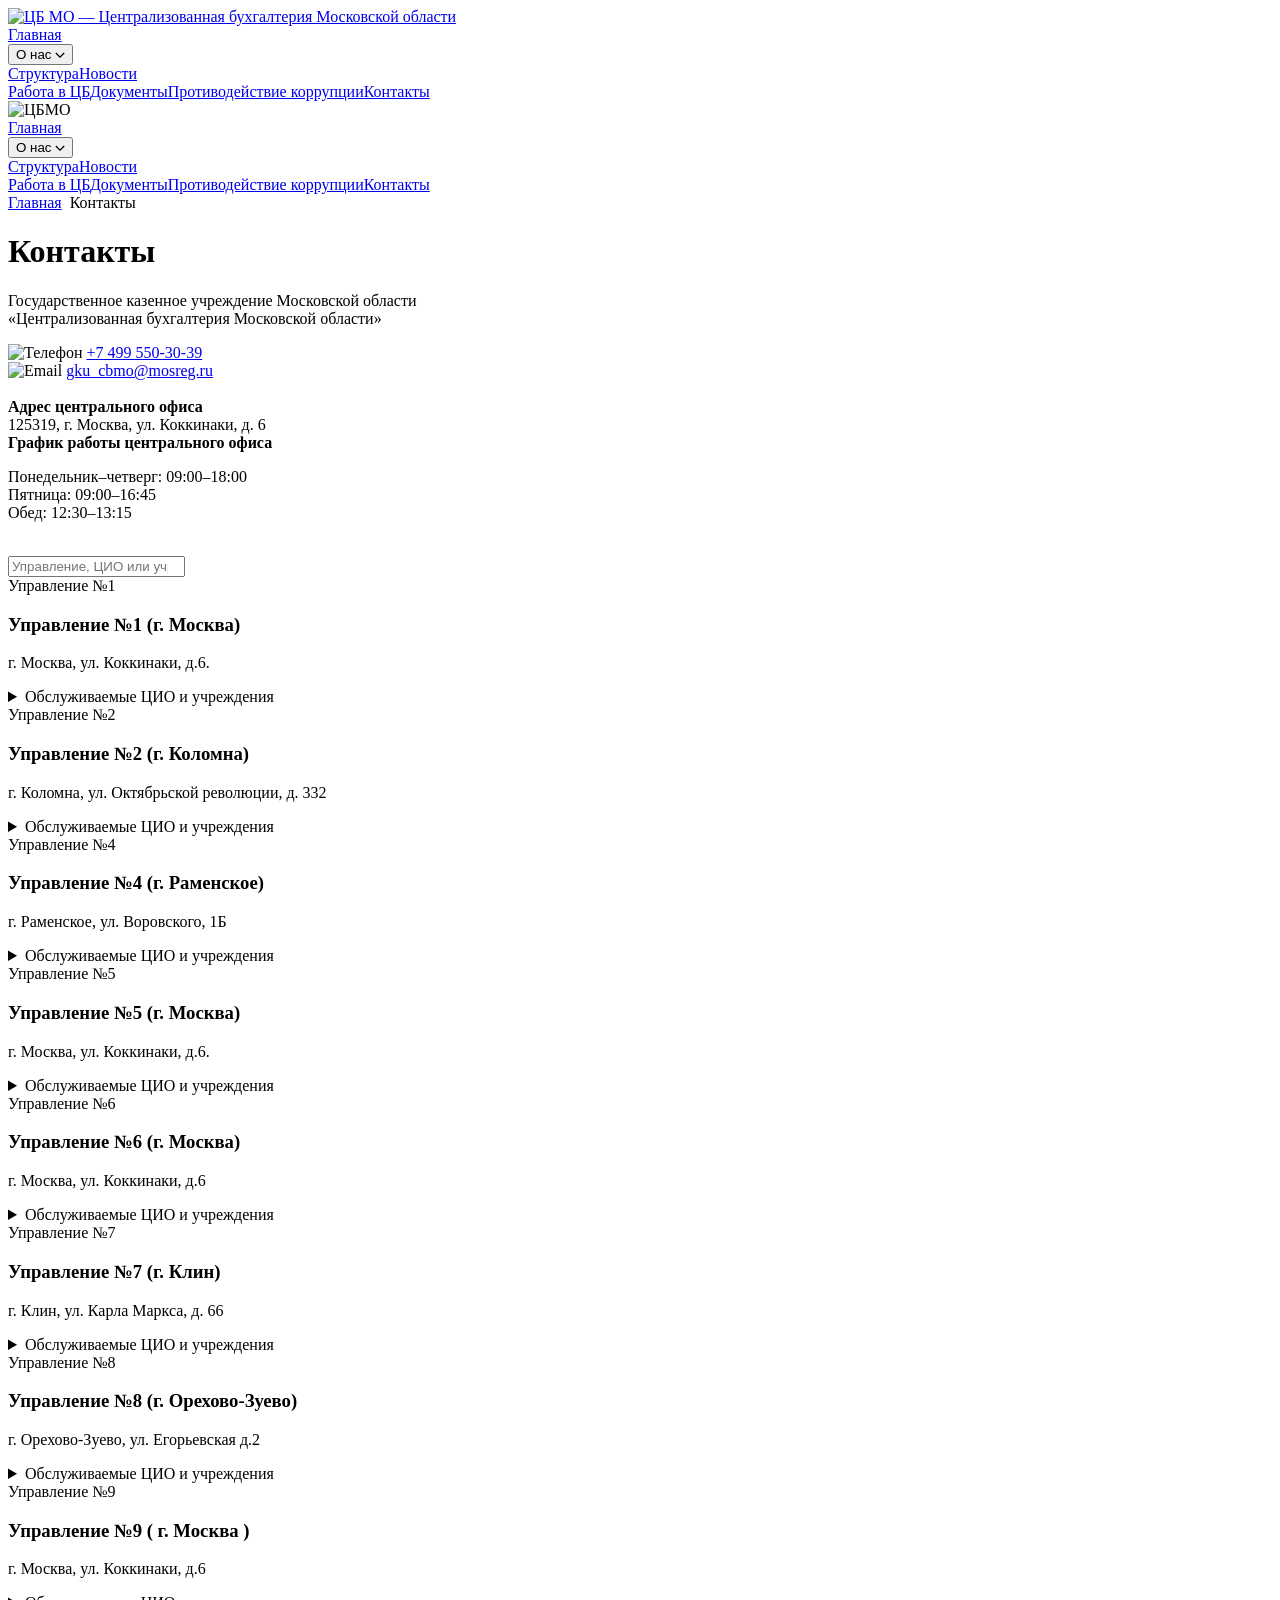
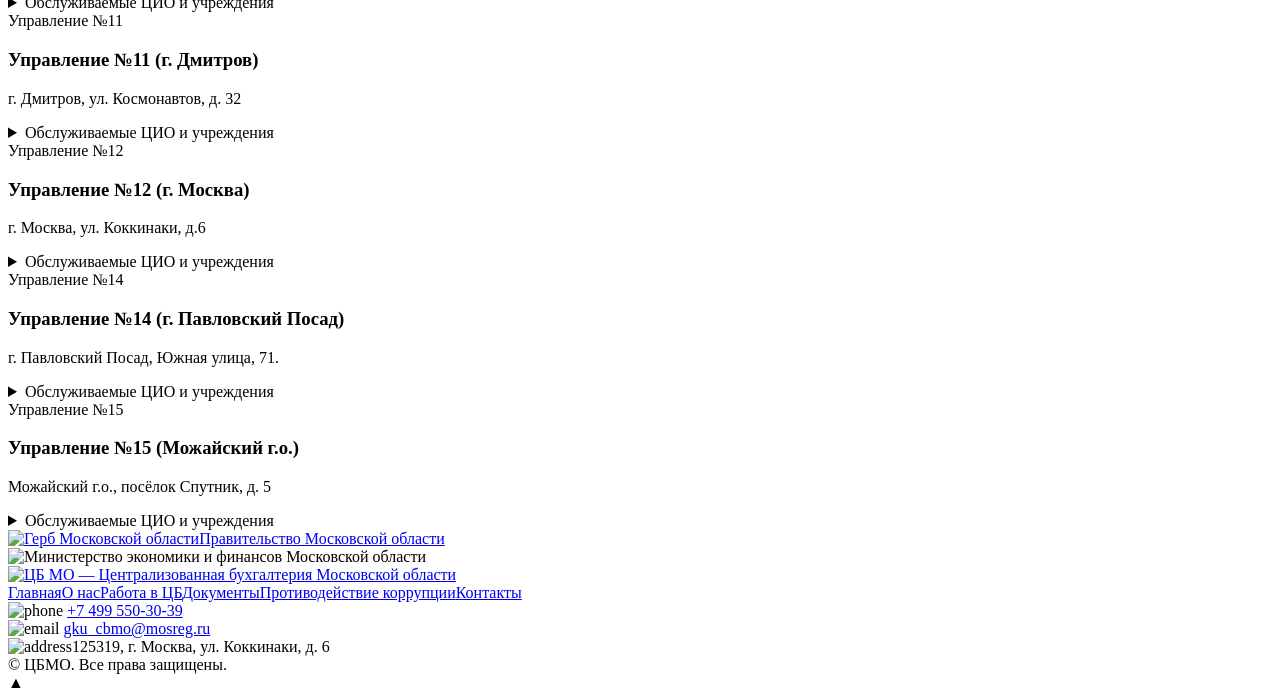
==== contacts/index.html @ c0561191 "Fix mobile submenu hover handling and long navigation labels" ====
<!DOCTYPE html>

<html lang="ru">
<head>
<meta charset="utf-8"/>
<meta content="width=device-width, initial-scale=1, shrink-to-fit=no" name="viewport"/>
<link as="style" href="/new.cbmo-site/assets/site-readable.css" rel="preload"/><link data-navigate-track="reload" href="/new.cbmo-site/assets/site-readable.css" rel="stylesheet"/><link href="/new.cbmo-site/assets/original/css/slick.css" rel="stylesheet"/>
<link href="/new.cbmo-site/assets/original/css/fancybox.min.css" rel="stylesheet"/>
<link href="/new.cbmo-site/assets/original/img/favicon/favicon.ico" rel="shortcut icon" type="image/x-icon"/>
<link href="/new.cbmo-site/assets/original/img/favicon/favicon-16x16.png" rel="icon" sizes="16x16" type="image/png"/>
<link href="/new.cbmo-site/assets/original/img/favicon/favicon-32x32.png" rel="icon" sizes="32x32" type="image/png"/>
<link href="/new.cbmo-site/assets/original/img/favicon/android-chrome-192x192.png" rel="icon" sizes="192x192" type="image/png"/>
<link href="/new.cbmo-site/assets/original/img/favicon/android-chrome-512x512.png" rel="icon" sizes="512x512" type="image/png"/>
<link href="/new.cbmo-site/assets/original/img/favicon/apple-touch-icon.png" rel="apple-touch-icon" sizes="180x180"/>
<link color="#ffffff" href="/new.cbmo-site/assets/original/img/favicon/safari-pinned-tab.svg" rel="mask-icon"/>
<meta content="#ffffff" name="msapplication-TileColor"/>
<meta content="/img/favicon/mstile-150x150.png" name="msapplication-square150x150logo"/>
<meta content="/img/favicon/browserconfig.xml" name="msapplication-config"/>
<link href="/new.cbmo-site/assets/original/img/favicon/site.webmanifest" rel="manifest"/>
<title>Контакты</title>
<style>
    .zam_item {
        text-align: center;
        width: 330px;
        margin-bottom: 50px;
    }
</style>
<style>
        @media screen and (max-width: 575px) {
            .map_lc {
                height: 570px;
            }
        }
    </style>
<!-- Livewire Styles --><style>[wire\:loading][wire\:loading], [wire\:loading\.delay][wire\:loading\.delay], [wire\:loading\.list-item][wire\:loading\.list-item], [wire\:loading\.inline-block][wire\:loading\.inline-block], [wire\:loading\.inline][wire\:loading\.inline], [wire\:loading\.block][wire\:loading\.block], [wire\:loading\.flex][wire\:loading\.flex], [wire\:loading\.table][wire\:loading\.table], [wire\:loading\.grid][wire\:loading\.grid], [wire\:loading\.inline-flex][wire\:loading\.inline-flex] {display: none;}[wire\:loading\.delay\.none][wire\:loading\.delay\.none], [wire\:loading\.delay\.shortest][wire\:loading\.delay\.shortest], [wire\:loading\.delay\.shorter][wire\:loading\.delay\.shorter], [wire\:loading\.delay\.short][wire\:loading\.delay\.short], [wire\:loading\.delay\.default][wire\:loading\.delay\.default], [wire\:loading\.delay\.long][wire\:loading\.delay\.long], [wire\:loading\.delay\.longer][wire\:loading\.delay\.longer], [wire\:loading\.delay\.longest][wire\:loading\.delay\.longest] {display: none;}[wire\:offline][wire\:offline] {display: none;}[wire\:dirty]:not(textarea):not(input):not(select) {display: none;}:root {--livewire-progress-bar-color: #2299dd;}[x-cloak] {display: none !important;}[wire\:cloak] {display: none !important;}dialog#livewire-error::backdrop {background-color: rgba(0, 0, 0, .6);}</style>
<link href="/new.cbmo-site/revisions-readable.css?v=responsive-20261123-4" rel="stylesheet"/><link href="/new.cbmo-site/assets/leaflet.css" rel="stylesheet"/></head>
<body>
<header>
<div class="container">
<div class="mflex2">
<div class="logo mflex"><a aria-label="Централизованная бухгалтерия Московской области — главная" class="revision-brand-link" href="/new.cbmo-site/"><picture><source media="(max-width: 575px)" srcset="/new.cbmo-site/assets/brand/cbmo-mobile.png"/><img alt="ЦБ МО — Централизованная бухгалтерия Московской области" class="revision-brand-logo" height="104" src="/new.cbmo-site/assets/brand/cbmo-primary.png" width="300"/></picture></a></div>
<nav class="top_menu mflex5 d-none d-lg-flex"><a href="/new.cbmo-site/">Главная</a><div class="about-nav-dropdown"><button aria-controls="about-menu-desktop" aria-expanded="false" class="about-nav-trigger" type="button">О нас <svg aria-hidden="true" height="7" viewbox="0 0 12 8" width="10"><path d="m1 1 5 5 5-5" fill="none" stroke="currentColor" stroke-width="1.6"></path></svg></button><div class="about-nav-panel" id="about-menu-desktop"><a href="/new.cbmo-site/o-nas/structure/">Структура</a><a href="/new.cbmo-site/o-nas/news/">Новости</a></div></div><a href="/new.cbmo-site/works/">Работа в ЦБ</a><a href="/new.cbmo-site/docs/">Документы</a><a href="/new.cbmo-site/protivodeistvie-korupcii/">Противодействие коррупции</a><a href="/new.cbmo-site/contacts/">Контакты</a></nav>
<div class="d-flex d-lg-none">
<img alt="ЦБМО" class="m_menu_btn" src="/new.cbmo-site/assets/original/img/burger.svg"/>
</div>
<nav class="m_menu"><a href="/new.cbmo-site/">Главная</a><div class="about-nav-dropdown"><button aria-controls="about-menu-mobile" aria-expanded="false" class="about-nav-trigger" type="button">О нас <svg aria-hidden="true" height="7" viewbox="0 0 12 8" width="10"><path d="m1 1 5 5 5-5" fill="none" stroke="currentColor" stroke-width="1.6"></path></svg></button><div class="about-nav-panel" id="about-menu-mobile"><a href="/new.cbmo-site/o-nas/structure/">Структура</a><a href="/new.cbmo-site/o-nas/news/">Новости</a></div></div><a href="/new.cbmo-site/works/">Работа в ЦБ</a><a href="/new.cbmo-site/docs/">Документы</a><a href="/new.cbmo-site/protivodeistvie-korupcii/">Противодействие коррупции</a><a href="/new.cbmo-site/contacts/">Контакты</a></nav>
</div>
</div>
</header> <div class="kontakty">
<div class="container">
<div class="bcrumbs mflex">
<a href="/new.cbmo-site/">Главная</a> <span><img alt="" src="/new.cbmo-site/assets/original/img/arrow_right.svg"/></span> Контакты
        </div>
<h1>Контакты</h1><p class="contacts-full-name">Государственное казенное учреждение Московской области<br/><span>«Централизованная бухгалтерия Московской области»</span></p>
<div class="mflex4">
<div class="docs_items">
<div class="mflex">
<img alt="Телефон" src="/new.cbmo-site/assets/original/img/ico_tel_foot.svg"/>
<a href="tel:+7 499 550-30-39">+7 499 550-30-39</a>
</div>
<div class="mflex">
<img alt="Email" src="/new.cbmo-site/assets/original/img/ico_email_foot.svg"/>
<a href="mailto:gku_cbmo@mosreg.ru">gku_cbmo@mosreg.ru</a>
</div>
<div class="mflex"><img alt="" src="/new.cbmo-site/assets/original/img/ico_adres_foot.svg"/><div><b>Адрес центрального офиса</b><br/>125319, г. Москва, ул. Коккинаки, д. 6</div></div>
<div class="contacts-hours"><b>График работы центрального офиса</b><p>Понедельник–четверг: 09:00–18:00<br/>Пятница: 09:00–16:45<br/>Обед: 12:30–13:15</p></div></div>
<img alt="" class="kontakty_img" src="/new.cbmo-site/assets/original/img/kontakty.svg"/>
</div>
</div>
</div>
<div class="map">
<div class="container">
<div class="mflex2">
<div class="position-relative">
<div class="search_wrapp">
<div class="search">
<input aria-label="Поиск управления, ЦИО или учреждения" id="search" name="search" placeholder="Управление, ЦИО или учреждение" type="search"/>
<img alt="" src="/new.cbmo-site/assets/original/img/ico_search.svg"/>
<button aria-label="Очистить поиск" class="revision-clear" hidden="" type="button">×</button></div>
</div>
<div class="map_lc">
<!--[if BLOCK]><![endif]-->
<div class="map_item map_item_map" data-map="[55.804719,37.54692]" data-type="filial">
<span>Управление №1</span><div class="d-none baloon_content">
<h3 class="baloon_h3">Управление №1 (г. Москва)</h3>
<p>г. Москва, ул. Коккинаки, д.6.</p>
</div>
<details class="revision-details revision-office-links"><summary>Обслуживаемые ЦИО и учреждения</summary><small class="revision-demo">Пример связи — требует уточнения</small><details class="revision-details"><summary>Министерство образования Московской области</summary><ul><li>ГБУ МО «Центр региональных программ»</li><li>ГКУ МО «Дирекция социальной инфраструктуры»</li><li>ГБУ МО «Областной учебно-методический центр»</li></ul></details></details></div>
<div class="map_item map_item_map" data-map="[55.087687, 38.789209]" data-type="filial">
<span>Управление №2</span><div class="d-none baloon_content">
<h3 class="baloon_h3">Управление №2 (г. Коломна)</h3>
<p>г. Коломна, ул. Октябрьской революции, д. 332</p>
</div>
<details class="revision-details revision-office-links"><summary>Обслуживаемые ЦИО и учреждения</summary><small class="revision-demo">Пример связи — требует уточнения</small><details class="revision-details"><summary>Министерство здравоохранения Московской области</summary><ul><li>ГБУ МО «Центр региональных программ»</li><li>ГКУ МО «Дирекция социальной инфраструктуры»</li><li>ГБУ МО «Областной учебно-методический центр»</li></ul></details></details></div>
<div class="map_item map_item_map" data-map="[55.571194,38.213775]" data-type="filial">
<span>Управление №4</span><div class="d-none baloon_content">
<h3 class="baloon_h3">Управление №4 (г. Раменское)</h3>
<p>г. Раменское, ул. Воровского, 1Б</p>
</div>
<details class="revision-details revision-office-links"><summary>Обслуживаемые ЦИО и учреждения</summary><small class="revision-demo">Пример связи — требует уточнения</small><details class="revision-details"><summary>Министерство образования Московской области</summary><ul><li>ГБУ МО «Центр региональных программ»</li><li>ГКУ МО «Дирекция социальной инфраструктуры»</li><li>ГБУ МО «Областной учебно-методический центр»</li></ul></details></details></div>
<div class="map_item map_item_map" data-map="[55.804719,37.54692]" data-type="filial">
<span>Управление №5</span><div class="d-none baloon_content">
<h3 class="baloon_h3">Управление №5 (г. Москва)</h3>
<p>г.  Москва, ул. Коккинаки, д.6.</p>
</div>
<details class="revision-details revision-office-links"><summary>Обслуживаемые ЦИО и учреждения</summary><small class="revision-demo">Пример связи — требует уточнения</small><details class="revision-details"><summary>Министерство здравоохранения Московской области</summary><ul><li>ГБУ МО «Центр региональных программ»</li><li>ГКУ МО «Дирекция социальной инфраструктуры»</li><li>ГБУ МО «Областной учебно-методический центр»</li></ul></details></details></div>
<div class="map_item map_item_map" data-map="[55.804719, 37.546920]" data-type="filial">
<span>Управление №6</span><div class="d-none baloon_content">
<h3 class="baloon_h3">Управление №6 (г. Москва)</h3>
<p>г. Москва, ул. Коккинаки, д.6</p>
</div>
<details class="revision-details revision-office-links"><summary>Обслуживаемые ЦИО и учреждения</summary><small class="revision-demo">Пример связи — требует уточнения</small><details class="revision-details"><summary>Министерство социального развития Московской области</summary><ul><li>ГБУ МО «Центр региональных программ»</li><li>ГКУ МО «Дирекция социальной инфраструктуры»</li><li>ГБУ МО «Областной учебно-методический центр»</li></ul></details></details></div>
<div class="map_item map_item_map" data-map="[56.323258,36.719347]" data-type="filial">
<span>Управление №7</span><div class="d-none baloon_content">
<h3 class="baloon_h3">Управление №7 (г. Клин)</h3>
<p>г. Клин, ул. Карла Маркса, д. 66</p>
</div>
<details class="revision-details revision-office-links"><summary>Обслуживаемые ЦИО и учреждения</summary><small class="revision-demo">Пример связи — требует уточнения</small><details class="revision-details"><summary>Министерство образования Московской области</summary><ul><li>ГБУ МО «Центр региональных программ»</li><li>ГКУ МО «Дирекция социальной инфраструктуры»</li><li>ГБУ МО «Областной учебно-методический центр»</li></ul></details></details></div>
<div class="map_item map_item_map" data-map="[55.794806,38.971594]" data-type="filial">
<span>Управление №8</span><div class="d-none baloon_content">
<h3 class="baloon_h3">Управление №8 (г. Орехово-Зуево)</h3>
<p>г. Орехово-Зуево, ул. Егорьевская  д.2</p>
</div>
<details class="revision-details revision-office-links"><summary>Обслуживаемые ЦИО и учреждения</summary><small class="revision-demo">Пример связи — требует уточнения</small><details class="revision-details"><summary>Министерство здравоохранения Московской области</summary><ul><li>ГБУ МО «Центр региональных программ»</li><li>ГКУ МО «Дирекция социальной инфраструктуры»</li><li>ГБУ МО «Областной учебно-методический центр»</li></ul></details></details></div>
<div class="map_item map_item_map" data-map="[55.804719,37.54692]" data-type="filial">
<span>Управление №9</span><div class="d-none baloon_content">
<h3 class="baloon_h3">Управление №9 ( г. Москва )</h3>
<p>г. Москва, ул. Коккинаки, д.6</p>
</div>
<details class="revision-details revision-office-links"><summary>Обслуживаемые ЦИО и учреждения</summary><small class="revision-demo">Пример связи — требует уточнения</small><details class="revision-details"><summary>Министерство социального развития Московской области</summary><ul><li>ГБУ МО «Центр региональных программ»</li><li>ГКУ МО «Дирекция социальной инфраструктуры»</li><li>ГБУ МО «Областной учебно-методический центр»</li></ul></details></details></div>
<div class="map_item map_item_map" data-map="[56.342466, 37.544647]" data-type="filial">
<span>Управление №11</span><div class="d-none baloon_content">
<h3 class="baloon_h3">Управление №11 (г. Дмитров)</h3>
<p>г. Дмитров, ул. Космонавтов, д. 32</p>
</div>
<details class="revision-details revision-office-links"><summary>Обслуживаемые ЦИО и учреждения</summary><small class="revision-demo">Пример связи — требует уточнения</small><details class="revision-details"><summary>Министерство здравоохранения Московской области</summary><ul><li>ГБУ МО «Центр региональных программ»</li><li>ГКУ МО «Дирекция социальной инфраструктуры»</li><li>ГБУ МО «Областной учебно-методический центр»</li></ul></details></details></div>
<div class="map_item map_item_map" data-map="[55.804719,37.54692]" data-type="filial">
<span>Управление №12</span><div class="d-none baloon_content">
<h3 class="baloon_h3">Управление №12 (г. Москва)</h3>
<p>г. Москва, ул. Коккинаки, д.6</p>
</div>
<details class="revision-details revision-office-links"><summary>Обслуживаемые ЦИО и учреждения</summary><small class="revision-demo">Пример связи — требует уточнения</small><details class="revision-details"><summary>Министерство социального развития Московской области</summary><ul><li>ГБУ МО «Центр региональных программ»</li><li>ГКУ МО «Дирекция социальной инфраструктуры»</li><li>ГБУ МО «Областной учебно-методический центр»</li></ul></details></details></div>
<div class="map_item map_item_map" data-map="[55.76404,38.661505]" data-type="filial">
<span>Управление №14</span><div class="d-none baloon_content">
<h3 class="baloon_h3">Управление №14 (г. Павловский Посад)</h3>
<p>г. Павловский Посад, Южная улица, 71.</p>
</div>
<details class="revision-details revision-office-links"><summary>Обслуживаемые ЦИО и учреждения</summary><small class="revision-demo">Пример связи — требует уточнения</small><details class="revision-details"><summary>Министерство здравоохранения Московской области</summary><ul><li>ГБУ МО «Центр региональных программ»</li><li>ГКУ МО «Дирекция социальной инфраструктуры»</li><li>ГБУ МО «Областной учебно-методический центр»</li></ul></details></details></div>
<div class="map_item map_item_map" data-map="[55.510619,36.100291]" data-type="filial">
<span>Управление №15</span><div class="d-none baloon_content">
<h3 class="baloon_h3">Управление №15 (Можайский г.о.)</h3>
<p>Можайский г.о., посёлок Спутник, д. 5</p>
</div>
<details class="revision-details revision-office-links"><summary>Обслуживаемые ЦИО и учреждения</summary><small class="revision-demo">Пример связи — требует уточнения</small><details class="revision-details"><summary>Министерство социального развития Московской области</summary><ul><li>ГБУ МО «Центр региональных программ»</li><li>ГКУ МО «Дирекция социальной инфраструктуры»</li><li>ГБУ МО «Областной учебно-методический центр»</li></ul></details></details></div>
<!--[if ENDBLOCK]><![endif]-->
</div>
</div>
<div class="map_rc">
<div class="map_rc_inner">
<div id="map" style="width: 100%;height: 100%;">
</div>
</div>
</div>
</div>
</div>
</div>
<footer>
<div class="container"><div class="footer-identities"><a class="footer-government" href="https://mosreg.ru/" rel="noopener" target="_blank"><img alt="Герб Московской области" height="97" src="/new.cbmo-site/assets/partners/moscow-oblast-shield-white.svg" width="72"/><span>Правительство Московской области</span></a><div class="footer-ministry"><img alt="Министерство экономики и финансов Московской области" height="79" src="/new.cbmo-site/assets/partners/mef-logo-white.svg" width="330"/></div><a class="footer-cbmo" href="/new.cbmo-site/"><img alt="ЦБ МО — Централизованная бухгалтерия Московской области" class="revision-brand-footer" height="86" src="/new.cbmo-site/assets/brand/cbmo-white.svg" width="245"/></a></div>
<nav class="bot_menu mflex4"><a href="/new.cbmo-site/">Главная</a><a href="/new.cbmo-site/o-nas/">О нас</a><a href="/new.cbmo-site/works/">Работа в ЦБ</a><a href="/new.cbmo-site/docs/">Документы</a><a href="/new.cbmo-site/protivodeistvie-korupcii/">Противодействие коррупции</a><a href="/new.cbmo-site/contacts/">Контакты</a></nav>
<div class="mflex4 foot_contacts">
<div class="mflex">
<img alt="phone" src="/new.cbmo-site/assets/original/img/ico_tel_foot.svg"/>
<a href="tel:+7 499 550-30-39">+7 499 550-30-39</a>
</div>
<div class="mflex"><img alt="email" src="/new.cbmo-site/assets/original/img/ico_email_foot.svg"/>
<a href="mailto:gku_cbmo@mosreg.ru">gku_cbmo@mosreg.ru</a>
</div>
<div class="mflex">
<img alt="address" src="/new.cbmo-site/assets/original/img/ico_adres_foot.svg"/>125319, г. Москва, ул. Коккинаки, д. 6
            </div>
</div>
<div class="copyright">© ЦБМО. Все права защищены.</div>
</div>
</footer>
<div class="totop">▲</div>
<script src="/new.cbmo-site/assets/original/js/jquery-latest.min.js"></script>
<script src="/new.cbmo-site/assets/original/js/popper.min.js"></script>
<script src="/new.cbmo-site/assets/original/js/bootstrap.min.js"></script>
<script src="/new.cbmo-site/assets/original/js/wow.min.js"></script>
<script src="/new.cbmo-site/assets/original/js/jquery.nicescroll.min.js"></script>
<script src="/new.cbmo-site/assets/original/js/jengine.js"></script>
<script src="/new.cbmo-site/assets/leaflet.js"></script><script src="/new.cbmo-site/data.js"></script><script src="/new.cbmo-site/directory-data.js"></script><script src="/new.cbmo-site/directory.js"></script><script src="/new.cbmo-site/revisions.js?v=responsive-20261123-4"></script><script src="/new.cbmo-site/directory-ui.js"></script></body>
</html>
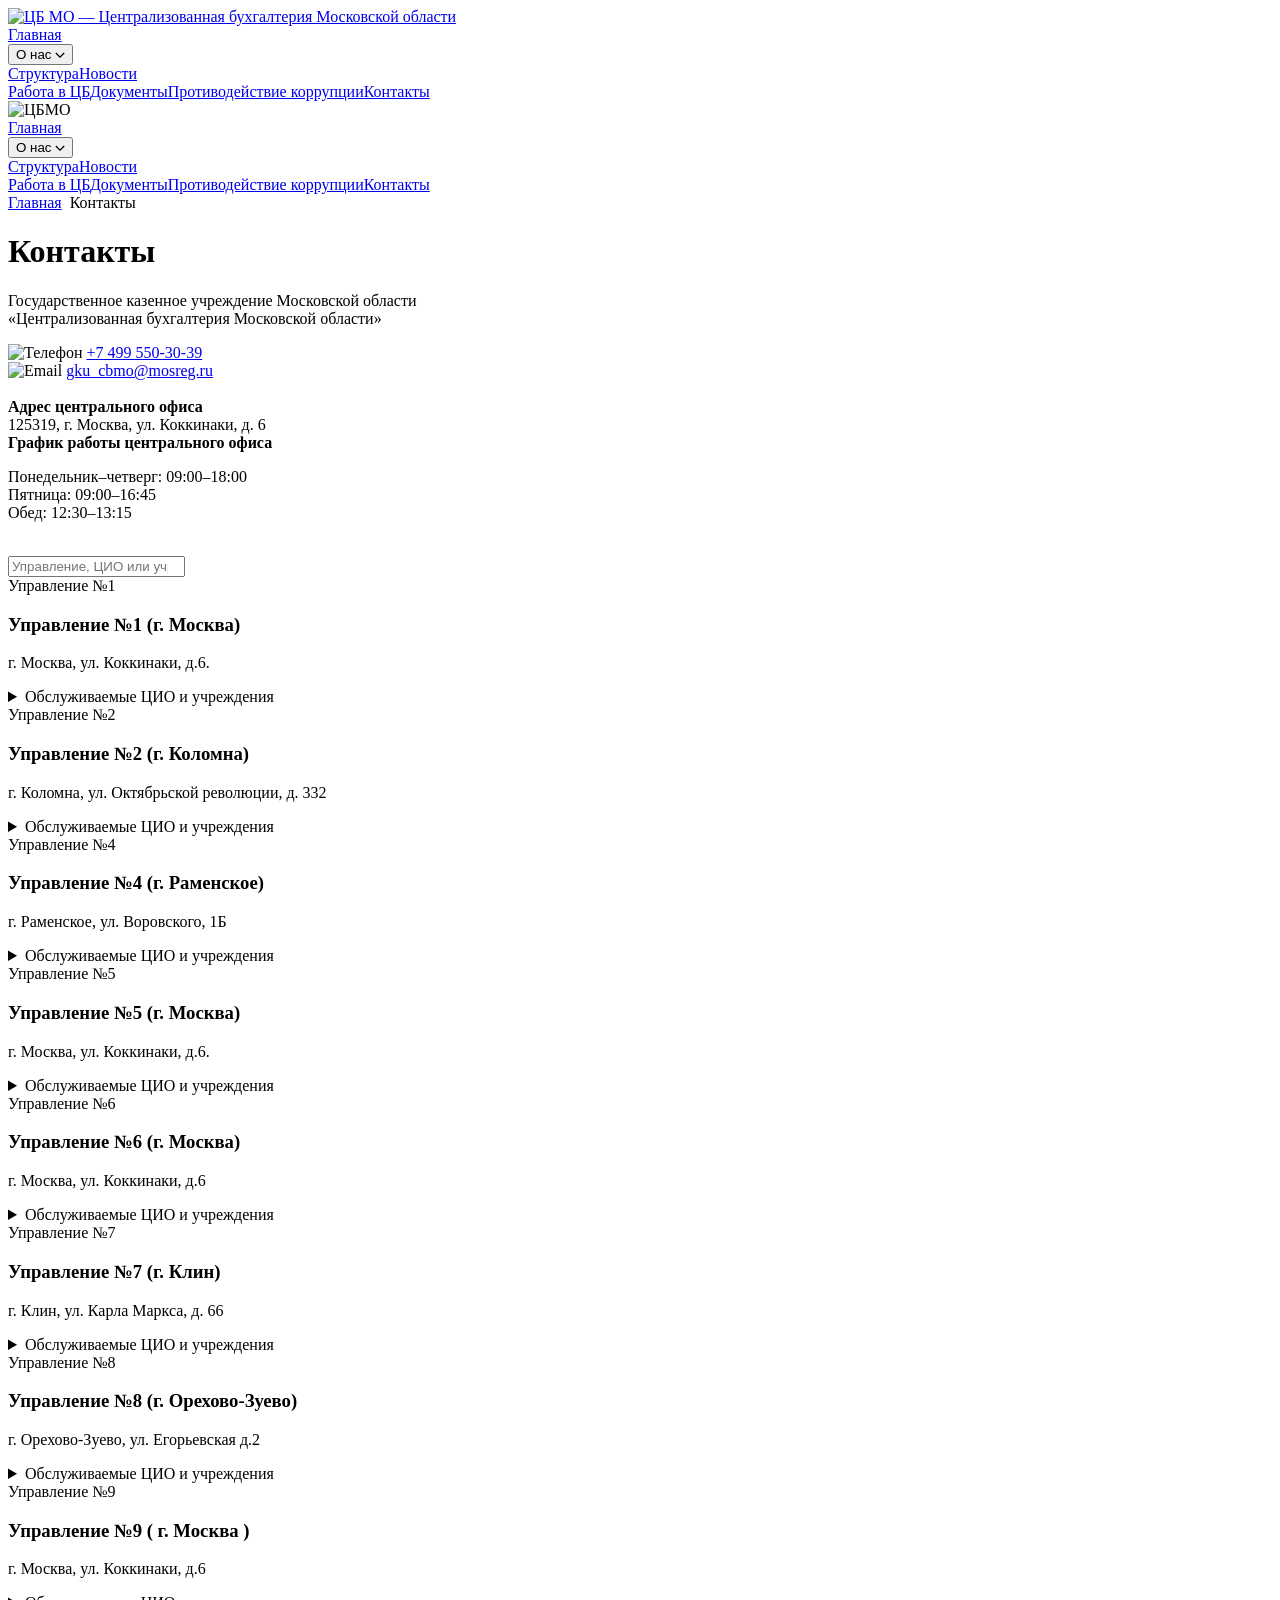
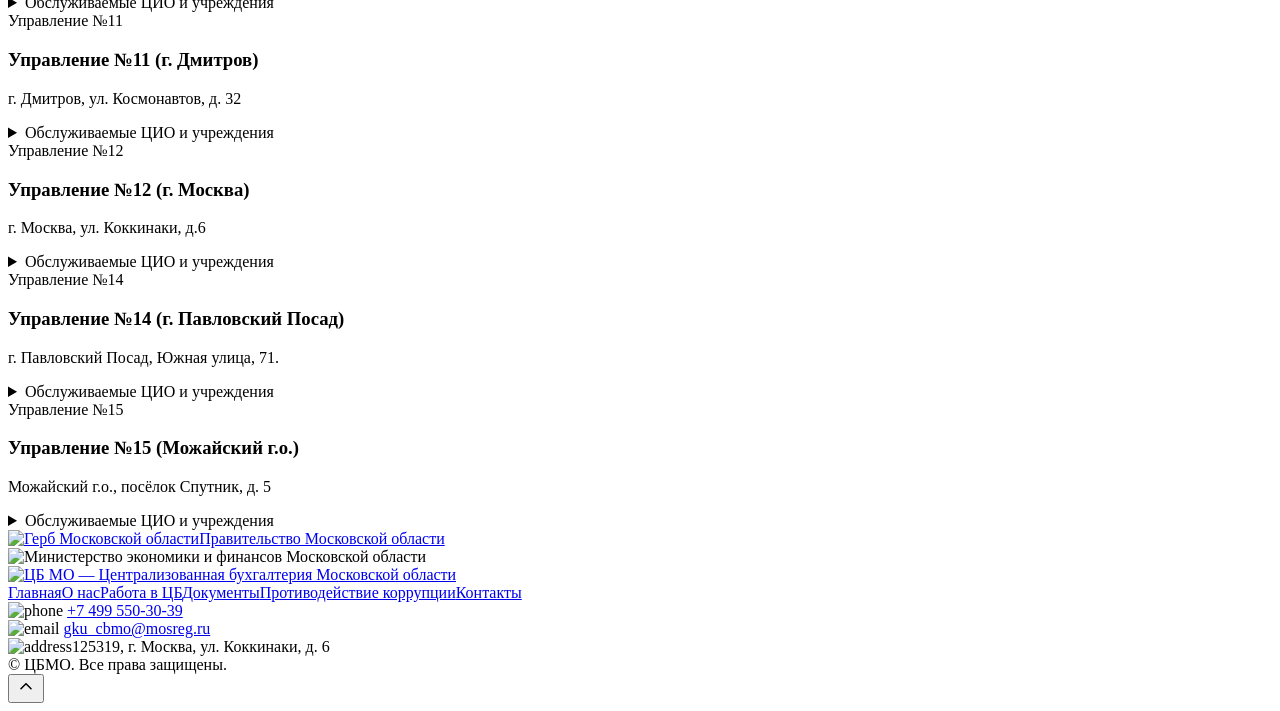
==== commit 80464c71: "Compact leadership facts, flatten office lists and repair mobile layouts" ====
--- a/contacts/index.html
+++ b/contacts/index.html
@@ -33,7 +33,7 @@
         }
     </style>
 <!-- Livewire Styles --><style>[wire\:loading][wire\:loading], [wire\:loading\.delay][wire\:loading\.delay], [wire\:loading\.list-item][wire\:loading\.list-item], [wire\:loading\.inline-block][wire\:loading\.inline-block], [wire\:loading\.inline][wire\:loading\.inline], [wire\:loading\.block][wire\:loading\.block], [wire\:loading\.flex][wire\:loading\.flex], [wire\:loading\.table][wire\:loading\.table], [wire\:loading\.grid][wire\:loading\.grid], [wire\:loading\.inline-flex][wire\:loading\.inline-flex] {display: none;}[wire\:loading\.delay\.none][wire\:loading\.delay\.none], [wire\:loading\.delay\.shortest][wire\:loading\.delay\.shortest], [wire\:loading\.delay\.shorter][wire\:loading\.delay\.shorter], [wire\:loading\.delay\.short][wire\:loading\.delay\.short], [wire\:loading\.delay\.default][wire\:loading\.delay\.default], [wire\:loading\.delay\.long][wire\:loading\.delay\.long], [wire\:loading\.delay\.longer][wire\:loading\.delay\.longer], [wire\:loading\.delay\.longest][wire\:loading\.delay\.longest] {display: none;}[wire\:offline][wire\:offline] {display: none;}[wire\:dirty]:not(textarea):not(input):not(select) {display: none;}:root {--livewire-progress-bar-color: #2299dd;}[x-cloak] {display: none !important;}[wire\:cloak] {display: none !important;}dialog#livewire-error::backdrop {background-color: rgba(0, 0, 0, .6);}</style>
-<link href="/new.cbmo-site/revisions-readable.css?v=responsive-20261123-4" rel="stylesheet"/><link href="/new.cbmo-site/assets/leaflet.css" rel="stylesheet"/></head>
+<link href="/new.cbmo-site/revisions-readable.css?v=responsive-20261124-1" rel="stylesheet"/><link href="/new.cbmo-site/assets/leaflet.css" rel="stylesheet"/></head>
 <body>
 <header>
 <div class="container">
@@ -63,7 +63,8 @@
 <a href="mailto:gku_cbmo@mosreg.ru">gku_cbmo@mosreg.ru</a>
 </div>
 <div class="mflex"><img alt="" src="/new.cbmo-site/assets/original/img/ico_adres_foot.svg"/><div><b>Адрес центрального офиса</b><br/>125319, г. Москва, ул. Коккинаки, д. 6</div></div>
-<div class="contacts-hours"><b>График работы центрального офиса</b><p>Понедельник–четверг: 09:00–18:00<br/>Пятница: 09:00–16:45<br/>Обед: 12:30–13:15</p></div></div>
+</div>
+<div class="contacts-hours"><b>График работы центрального офиса</b><p>Понедельник–четверг: 09:00–18:00<br/>Пятница: 09:00–16:45<br/>Обед: 12:30–13:15</p></div>
 <img alt="" class="kontakty_img" src="/new.cbmo-site/assets/original/img/kontakty.svg"/>
 </div>
 </div>
@@ -182,12 +183,12 @@
 <div class="copyright">© ЦБМО. Все права защищены.</div>
 </div>
 </footer>
-<div class="totop">▲</div>
+<button class="totop" type="button" aria-label="Наверх"><svg aria-hidden="true" width="20" height="20" viewBox="0 0 24 24" fill="none" stroke="currentColor" stroke-width="1.8" stroke-linecap="round" stroke-linejoin="round"><path d="m6 14 6-6 6 6"/></svg></button>
 <script src="/new.cbmo-site/assets/original/js/jquery-latest.min.js"></script>
 <script src="/new.cbmo-site/assets/original/js/popper.min.js"></script>
 <script src="/new.cbmo-site/assets/original/js/bootstrap.min.js"></script>
 <script src="/new.cbmo-site/assets/original/js/wow.min.js"></script>
 <script src="/new.cbmo-site/assets/original/js/jquery.nicescroll.min.js"></script>
 <script src="/new.cbmo-site/assets/original/js/jengine.js"></script>
-<script src="/new.cbmo-site/assets/leaflet.js"></script><script src="/new.cbmo-site/data.js"></script><script src="/new.cbmo-site/directory-data.js"></script><script src="/new.cbmo-site/directory.js"></script><script src="/new.cbmo-site/revisions.js?v=responsive-20261123-4"></script><script src="/new.cbmo-site/directory-ui.js"></script></body>
+<script src="/new.cbmo-site/assets/leaflet.js"></script><script src="/new.cbmo-site/data.js"></script><script src="/new.cbmo-site/directory-data.js"></script><script src="/new.cbmo-site/directory.js"></script><script src="/new.cbmo-site/revisions.js?v=responsive-20261124-1"></script><script src="/new.cbmo-site/directory-ui.js?v=responsive-20261124-1"></script></body>
 </html>
